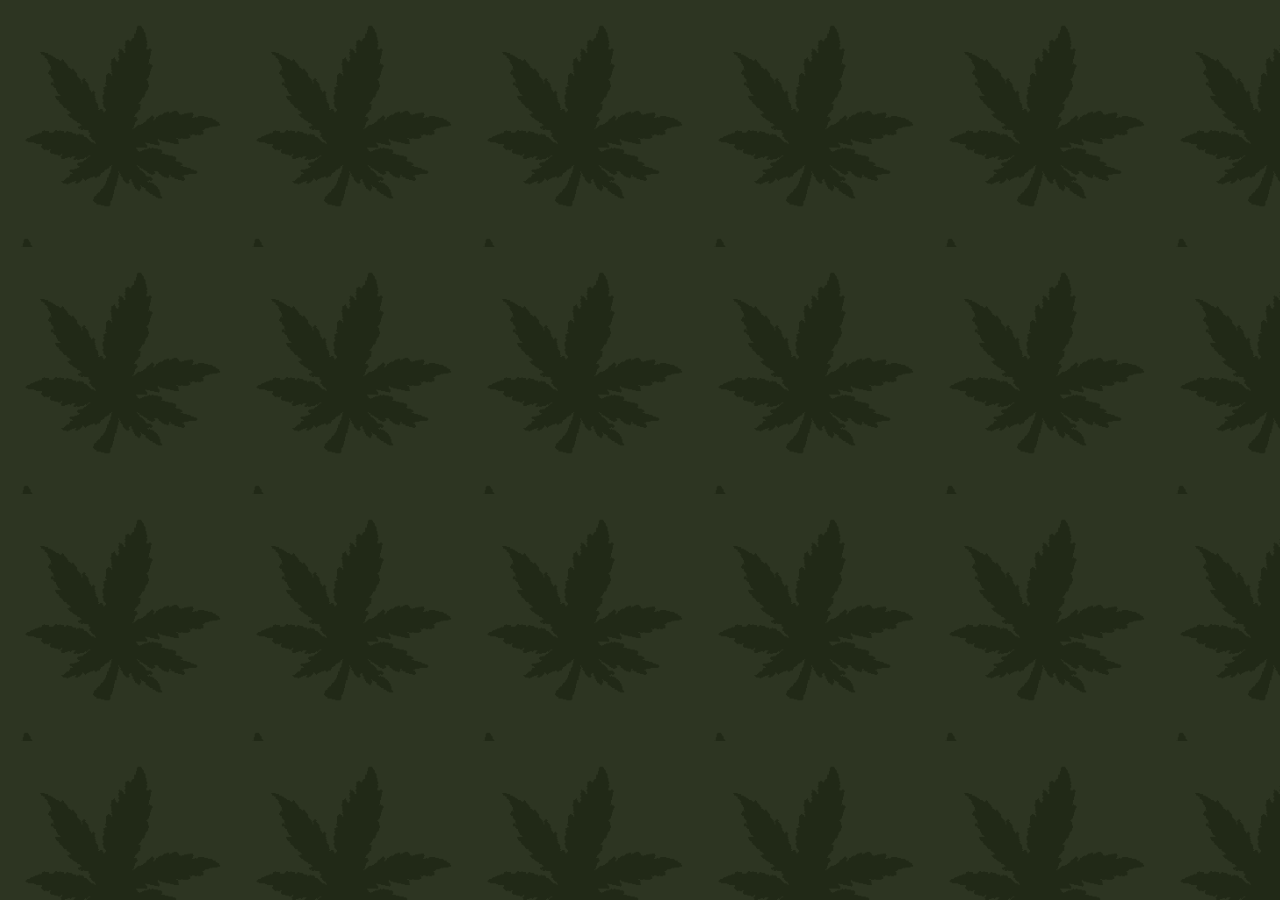
==== baap.html @ d7c857e2 "bbbinkv1" ====
<!DOCTYPE html>
<html lang="en">
<head>
  <meta charset="UTF-8">
  <meta name="viewport" content="width=device-width, initial-scale=1">
  <title>Bim Bam Baap</title>
  <link rel="stylesheet" href="style.css">
</head>
<body>
</body>
</html>
---- style.css ----
* {
  box-sizing: border-box;
}

html,
body {
  height: 100%;
  margin: 0;
}

body {
  background-color: #2d3522;
  background-image: url("assets/background.png");
  background-repeat: repeat;
  background-size: 231px 247px;
  font-family: "Trebuchet MS", "Segoe UI", Arial, sans-serif;
}

.menu {
  min-height: 100%;
  display: flex;
  flex-direction: column;
  align-items: center;
  justify-content: center;
  gap: 24px;
  padding: 24px;
}

.btn {
  display: block;
  width: min(86vw, 360px);
  padding: 18px 24px;
  border-radius: 14px;
  text-align: center;
  text-decoration: none;
  font-weight: 800;
  font-size: 1.4rem;
  letter-spacing: 0.5px;
  color: #ffffff;
  border-bottom: 6px solid rgba(0, 0, 0, 0.3);
  transition: transform 0.1s ease, filter 0.1s ease;
}

.btn:hover {
  filter: brightness(1.1);
}

.btn:active {
  transform: translateY(3px);
  border-bottom-width: 3px;
}

.btn:focus-visible {
  outline: 3px solid #ffffff;
  outline-offset: 3px;
}

/* Bigger green button */
.btn-baap {
  width: min(92vw, 420px);
  padding: 24px 28px;
  font-size: 1.8rem;
  background: #4fa35a;
}

.btn-bong {
  background: #8a8f94;
}

.btn-blunt {
  background: #c49a6c;
}
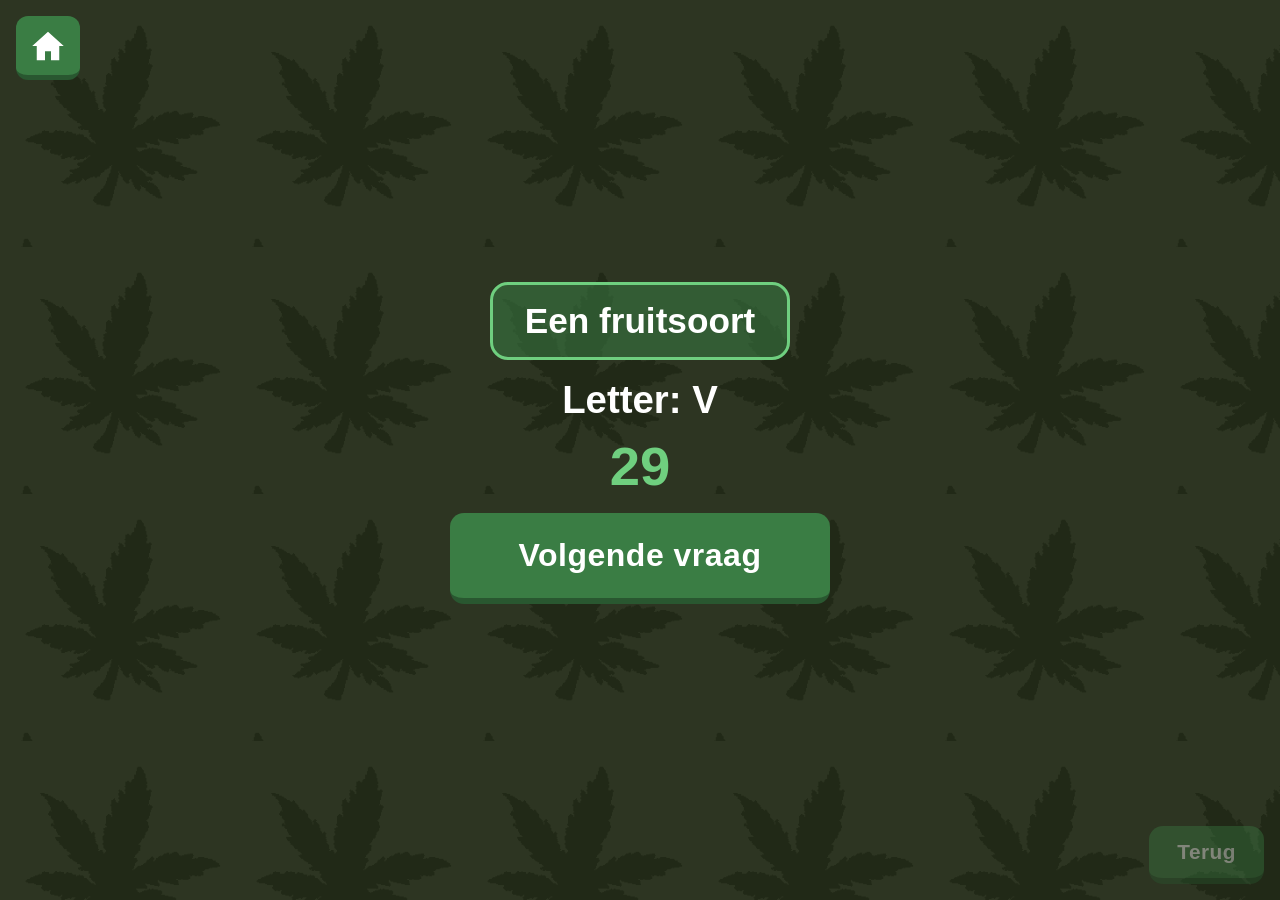
==== commit 725b14cf: "bbbinkv2-added baap game" ====
--- a/baap.html
+++ b/baap.html
@@ -1,5 +1,5 @@
 <!DOCTYPE html>
-<html lang="en">
+<html lang="nl">
 <head>
   <meta charset="UTF-8">
   <meta name="viewport" content="width=device-width, initial-scale=1">
@@ -7,5 +7,32 @@
   <link rel="stylesheet" href="style.css">
 </head>
 <body>
+  <a class="btn-home" href="index.html" aria-label="Home">
+    <svg viewBox="0 0 24 24" width="36" height="36" fill="#ffffff" aria-hidden="true">
+      <path d="M12 2.5 1.5 12h3v9.5h5.5v-6h4v6h5.5V12h3z"/>
+    </svg>
+  </a>
+
+  <main class="game">
+    <div class="question" id="question"></div>
+
+    <!-- Put your character image at assets/character.png -->
+    <img class="character" src="assets/character.png" alt="" onerror="this.style.display='none'">
+
+    <div class="letter" id="letter"></div>
+    <div class="timer" id="timer">30</div>
+
+    <!-- Shown instead of the character and timer when the time is up. Put the image at assets/jail.png -->
+    <div class="jail">
+      <img src="assets/jail.png" alt="" onerror="this.style.display='none'">
+      <span>Je gaat Jilla</span>
+    </div>
+
+    <button class="btn btn-baap" id="next" type="button">Volgende vraag</button>
+  </main>
+
+  <button class="btn btn-back" id="back" type="button">Terug</button>
+
+  <script src="baap.js"></script>
 </body>
 </html>
--- a/style.css
+++ b/style.css
@@ -28,13 +28,13 @@
 
 .btn {
   display: block;
-  width: min(86vw, 360px);
-  padding: 18px 24px;
+  width: min(86vw, 380px);
+  padding: 24px 24px;
   border-radius: 14px;
   text-align: center;
   text-decoration: none;
   font-weight: 800;
-  font-size: 1.4rem;
+  font-size: 2rem;
   letter-spacing: 0.5px;
   color: #ffffff;
   border-bottom: 6px solid rgba(0, 0, 0, 0.3);
@@ -55,18 +55,136 @@
   outline-offset: 3px;
 }
 
-/* Bigger green button */
 .btn-baap {
-  width: min(92vw, 420px);
-  padding: 24px 28px;
-  font-size: 1.8rem;
-  background: #4fa35a;
+  background: #3a7d44;
 }
 
 .btn-bong {
-  background: #8a8f94;
+  background: #7b4fb3;
 }
 
 .btn-blunt {
-  background: #c49a6c;
+  background: #7b4a2a;
 }
+
+/* ---------- Game page (baap.html) ---------- */
+
+.game {
+  min-height: 100%;
+  display: flex;
+  flex-direction: column;
+  align-items: center;
+  justify-content: center;
+  gap: 18px;
+  padding: 96px 24px 110px;
+  text-align: center;
+}
+
+.question {
+  min-width: min(70vw, 300px);
+  max-width: 92vw;
+  padding: 16px 32px;
+  border: 3px solid #6fcf7f;
+  border-radius: 18px;
+  background: rgba(58, 125, 68, 0.55);
+  color: #ffffff;
+  font-size: 2.2rem;
+  font-weight: 800;
+}
+
+.character {
+  max-width: 70vw;
+  max-height: 32vh;
+  width: auto;
+  height: auto;
+}
+
+.letter {
+  color: #ffffff;
+  font-size: 2.4rem;
+  font-weight: 800;
+}
+
+.timer {
+  color: #6fcf7f;
+  font-size: 3.4rem;
+  font-weight: 800;
+  line-height: 1;
+}
+
+button.btn {
+  border: 0;
+  border-bottom: 6px solid rgba(0, 0, 0, 0.3);
+  font-family: inherit;
+  cursor: pointer;
+}
+
+.btn-back {
+  position: fixed;
+  right: 16px;
+  bottom: 16px;
+  width: auto;
+  padding: 14px 28px;
+  font-size: 1.3rem;
+  background: #3a7d44;
+}
+
+.btn-back:disabled {
+  opacity: 0.4;
+  cursor: default;
+  pointer-events: none;
+}
+
+.btn-home {
+  position: fixed;
+  top: 16px;
+  left: 16px;
+  width: 64px;
+  height: 64px;
+  display: flex;
+  align-items: center;
+  justify-content: center;
+  border-radius: 12px;
+  background: #3a7d44;
+  border-bottom: 5px solid rgba(0, 0, 0, 0.3);
+}
+
+.btn-home:active {
+  transform: translateY(3px);
+  border-bottom-width: 2px;
+}
+
+.btn-home:focus-visible {
+  outline: 3px solid #ffffff;
+  outline-offset: 3px;
+}
+
+/* Time is up */
+.jail {
+  display: none;
+  align-items: center;
+  justify-content: center;
+  flex-wrap: wrap;
+  gap: 16px;
+  color: #5aa865;
+  font-size: 2rem;
+  font-weight: 800;
+  letter-spacing: 2px;
+  text-transform: uppercase;
+}
+
+.jail img {
+  max-width: 40vw;
+  max-height: 22vh;
+  width: auto;
+  height: auto;
+}
+
+.timeup .jail {
+  display: flex;
+}
+
+.timeup .character,
+.timeup .timer {
+  display: none;
+}
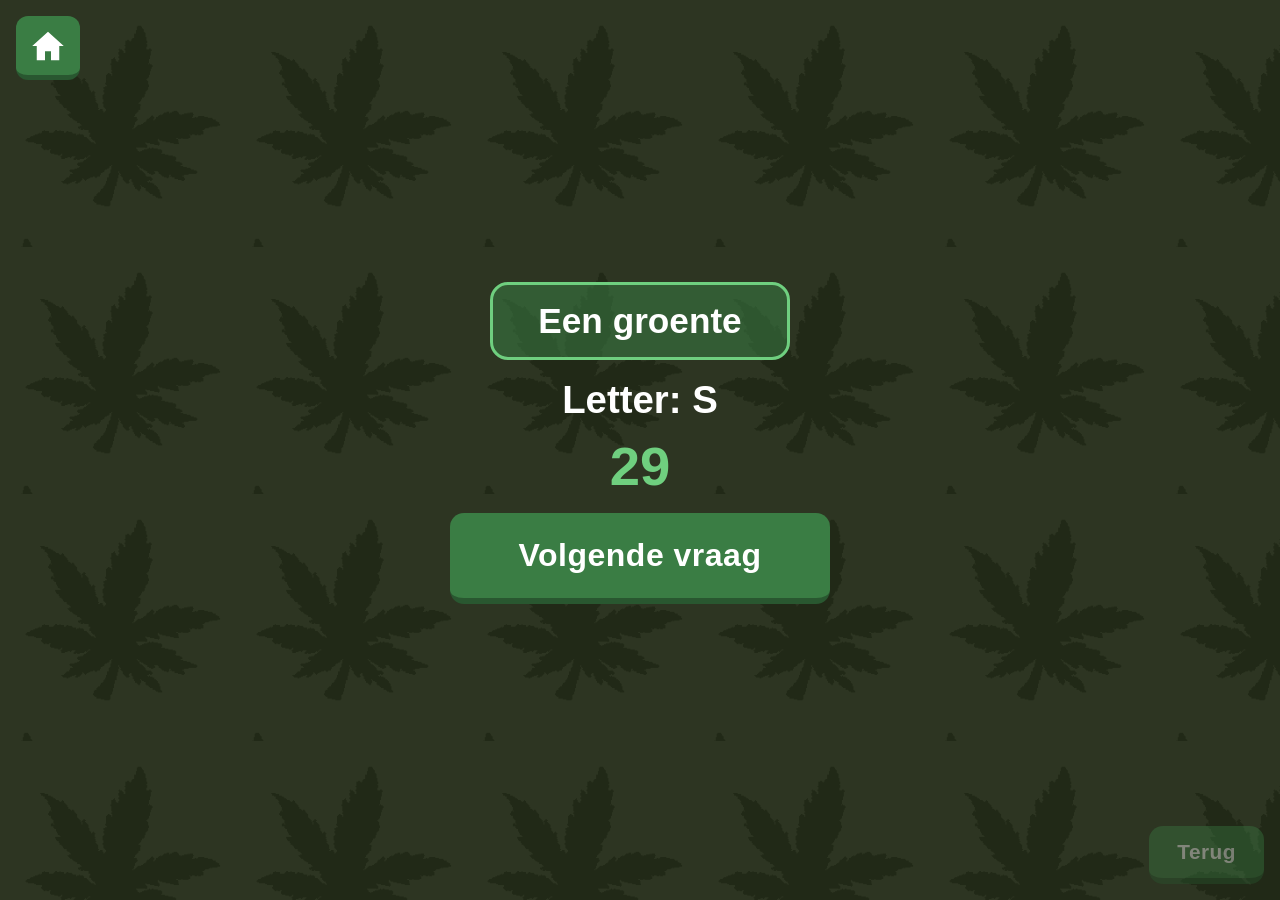
==== commit 62b31c2c: "bbbinkv3 - added bbbong and bbblunt" ====
--- a/baap.html
+++ b/baap.html
@@ -6,7 +6,7 @@
   <title>Bim Bam Baap</title>
   <link rel="stylesheet" href="style.css">
 </head>
-<body>
+<body class="theme-baap">
   <a class="btn-home" href="index.html" aria-label="Home">
     <svg viewBox="0 0 24 24" width="36" height="36" fill="#ffffff" aria-hidden="true">
       <path d="M12 2.5 1.5 12h3v9.5h5.5v-6h4v6h5.5V12h3z"/>
@@ -28,11 +28,11 @@
       <span>Je gaat Jilla</span>
     </div>
 
-    <button class="btn btn-baap" id="next" type="button">Volgende vraag</button>
+    <button class="btn btn-main" id="next" type="button">Volgende vraag</button>
   </main>
 
   <button class="btn btn-back" id="back" type="button">Terug</button>
 
-  <script src="baap.js"></script>
+  <script src="game.js"></script>
 </body>
 </html>
--- a/style.css
+++ b/style.css
@@ -188,3 +188,45 @@
 .timeup .timer {
   display: none;
 }
+
+/* ---------- Page colours for the three games ---------- */
+
+:root {
+  --accent: #3a7d44;
+  --accent-light: #6fcf7f;
+  --question-bg: rgba(58, 125, 68, 0.55);
+  --jail-text: #5aa865;
+}
+
+.theme-bong {
+  --accent: #7b4fb3;
+  --accent-light: #b08ae0;
+  --question-bg: rgba(123, 79, 179, 0.55);
+  --jail-text: #a07fd0;
+}
+
+.theme-blunt {
+  --accent: #7b4a2a;
+  --accent-light: #c08a5a;
+  --question-bg: rgba(123, 74, 42, 0.55);
+  --jail-text: #b07a4f;
+}
+
+.question {
+  border-color: var(--accent-light);
+  background: var(--question-bg);
+}
+
+.timer {
+  color: var(--accent-light);
+}
+
+.jail {
+  color: var(--jail-text);
+}
+
+.btn-main,
+.btn-back,
+.btn-home {
+  background: var(--accent);
+}
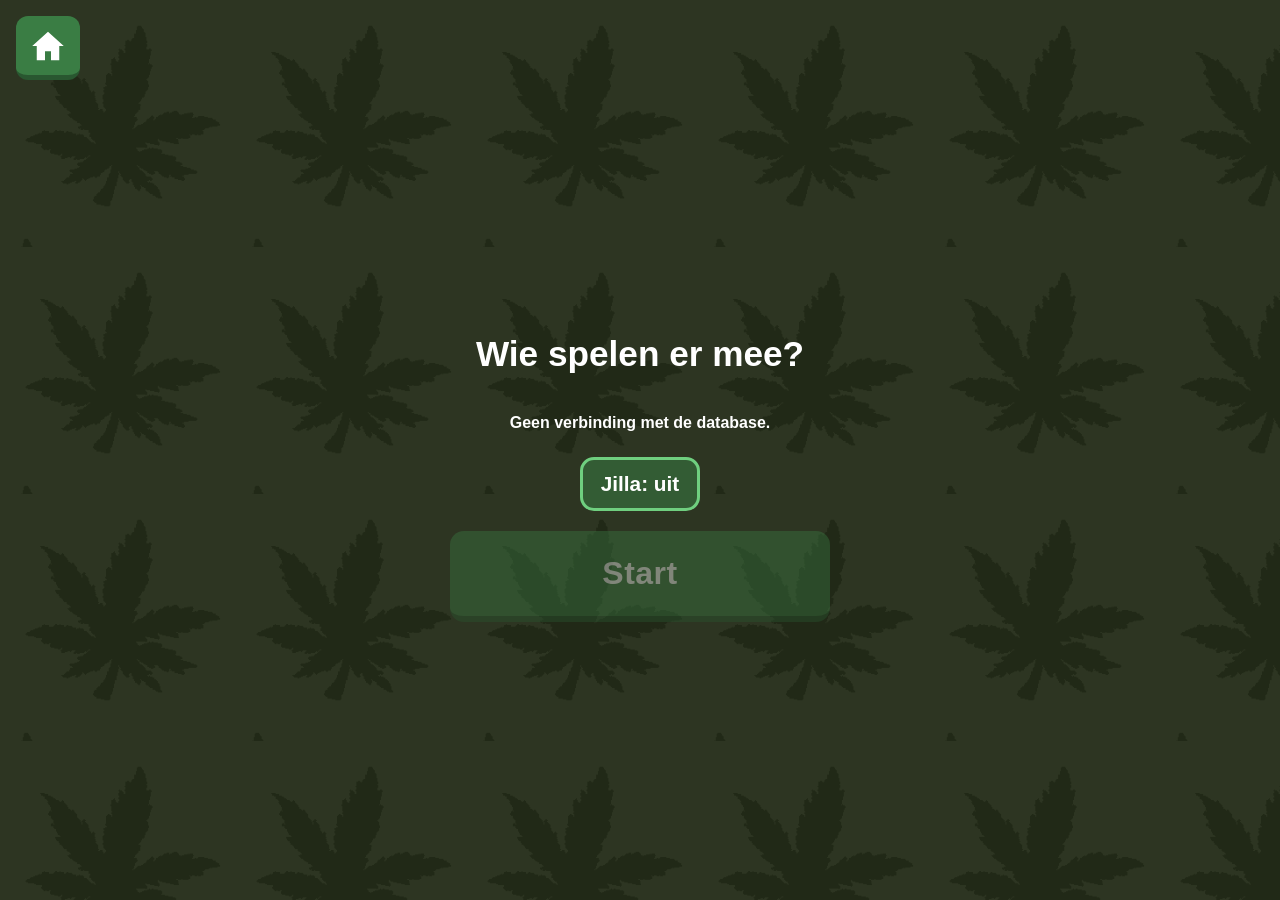
==== commit cfc78c49: "bbbv4-db added, jilla fixed, accouts added" ====
--- a/baap.html
+++ b/baap.html
@@ -13,7 +13,18 @@
     </svg>
   </a>
 
-  <main class="game">
+  <!-- Step 1: choose the players -->
+  <main class="setup" id="setup">
+    <h1>Wie spelen er mee?</h1>
+    <div class="players" id="players"></div>
+    <p class="msg" id="setupMsg" role="status"></p>
+    <button class="toggle" id="jillaToggle" type="button" aria-pressed="false">Jilla: uit</button>
+    <button class="btn btn-main" id="start" type="button" disabled>Start</button>
+  </main>
+
+  <!-- Step 2: the game -->
+  <main class="game" id="game" hidden>
+    <div class="turn" id="turn"></div>
     <div class="question" id="question"></div>
 
     <!-- Put your character image at assets/character.png -->
@@ -22,17 +33,19 @@
     <div class="letter" id="letter"></div>
     <div class="timer" id="timer">30</div>
 
-    <!-- Shown instead of the character and timer when the time is up. Put the image at assets/jail.png -->
+    <!-- Shown instead of the character and timer when a player goes to Jilla. Put the image at assets/jail.png -->
     <div class="jail">
       <img src="assets/jail.png" alt="" onerror="this.style.display='none'">
       <span>Je gaat Jilla</span>
     </div>
 
     <button class="btn btn-main" id="next" type="button">Volgende vraag</button>
+
+    <button class="btn btn-jilla" id="jilla" type="button" hidden>Jilla</button>
+    <button class="btn btn-back" id="back" type="button">Terug</button>
   </main>
 
-  <button class="btn btn-back" id="back" type="button">Terug</button>
-
+  <script src="database.js"></script>
   <script src="game.js"></script>
 </body>
 </html>
--- a/style.css
+++ b/style.css
@@ -119,7 +119,8 @@
   cursor: pointer;
 }
 
-.btn-back {
+.btn-back,
+.btn-settings {
   position: fixed;
   right: 16px;
   bottom: 16px;
@@ -180,12 +181,12 @@
   height: auto;
 }
 
-.timeup .jail {
-  display: flex;
-}
-
-.timeup .character,
-.timeup .timer {
+.jailed .jail {
+  display: flex;
+}
+
+.jailed .character,
+.jailed .timer {
   display: none;
 }
 
@@ -227,6 +228,141 @@
 
 .btn-main,
 .btn-back,
+.btn-settings,
 .btn-home {
   background: var(--accent);
 }
+
+/* ---------- Extras: hidden fix, setup screen, settings, Jilla ---------- */
+
+[hidden] {
+  display: none !important;
+}
+
+button.btn:disabled {
+  opacity: 0.4;
+  cursor: default;
+  pointer-events: none;
+}
+
+.turn {
+  color: #ffffff;
+  font-size: 1.7rem;
+  font-weight: 800;
+  max-width: 92vw;
+  overflow-wrap: anywhere;
+}
+
+.btn-jilla {
+  position: fixed;
+  left: 16px;
+  bottom: 16px;
+  width: auto;
+  padding: 14px 28px;
+  font-size: 1.3rem;
+  background: #b03a35;
+}
+
+.setup {
+  min-height: 100%;
+  display: flex;
+  flex-direction: column;
+  align-items: center;
+  justify-content: center;
+  gap: 20px;
+  padding: 96px 24px 40px;
+  text-align: center;
+}
+
+.setup h1 {
+  margin: 0;
+  color: #ffffff;
+  font-size: 2.2rem;
+}
+
+.players {
+  display: flex;
+  flex-wrap: wrap;
+  justify-content: center;
+  gap: 12px;
+  max-width: min(92vw, 640px);
+}
+
+.player,
+.toggle {
+  display: flex;
+  align-items: center;
+  gap: 10px;
+  padding: 12px 18px;
+  border: 3px solid var(--accent-light);
+  border-radius: 14px;
+  background: var(--question-bg);
+  color: #ffffff;
+  font-family: inherit;
+  font-size: 1.3rem;
+  font-weight: 800;
+  cursor: pointer;
+}
+
+.player.on,
+.toggle.on {
+  background: var(--accent);
+}
+
+.badge {
+  min-width: 28px;
+  height: 28px;
+  display: inline-flex;
+  align-items: center;
+  justify-content: center;
+  border-radius: 50%;
+  background: #ffffff;
+  color: var(--accent);
+  font-size: 1rem;
+}
+
+.badge:empty {
+  display: none;
+}
+
+.player:focus-visible,
+.toggle:focus-visible,
+.create input:focus-visible {
+  outline: 3px solid #ffffff;
+  outline-offset: 3px;
+}
+
+.msg {
+  min-height: 1.4em;
+  margin: 0;
+  color: #ffffff;
+  font-weight: 700;
+  max-width: 92vw;
+}
+
+.create {
+  width: min(86vw, 380px);
+  display: flex;
+  flex-direction: column;
+  gap: 16px;
+}
+
+.create label {
+  display: block;
+  text-align: left;
+  color: #ffffff;
+  font-weight: 800;
+}
+
+.create input {
+  display: block;
+  width: 100%;
+  margin-top: 6px;
+  padding: 14px;
+  border: 3px solid var(--accent-light);
+  border-radius: 12px;
+  background: rgba(0, 0, 0, 0.35);
+  color: #ffffff;
+  font-family: inherit;
+  font-size: 1.2rem;
+}
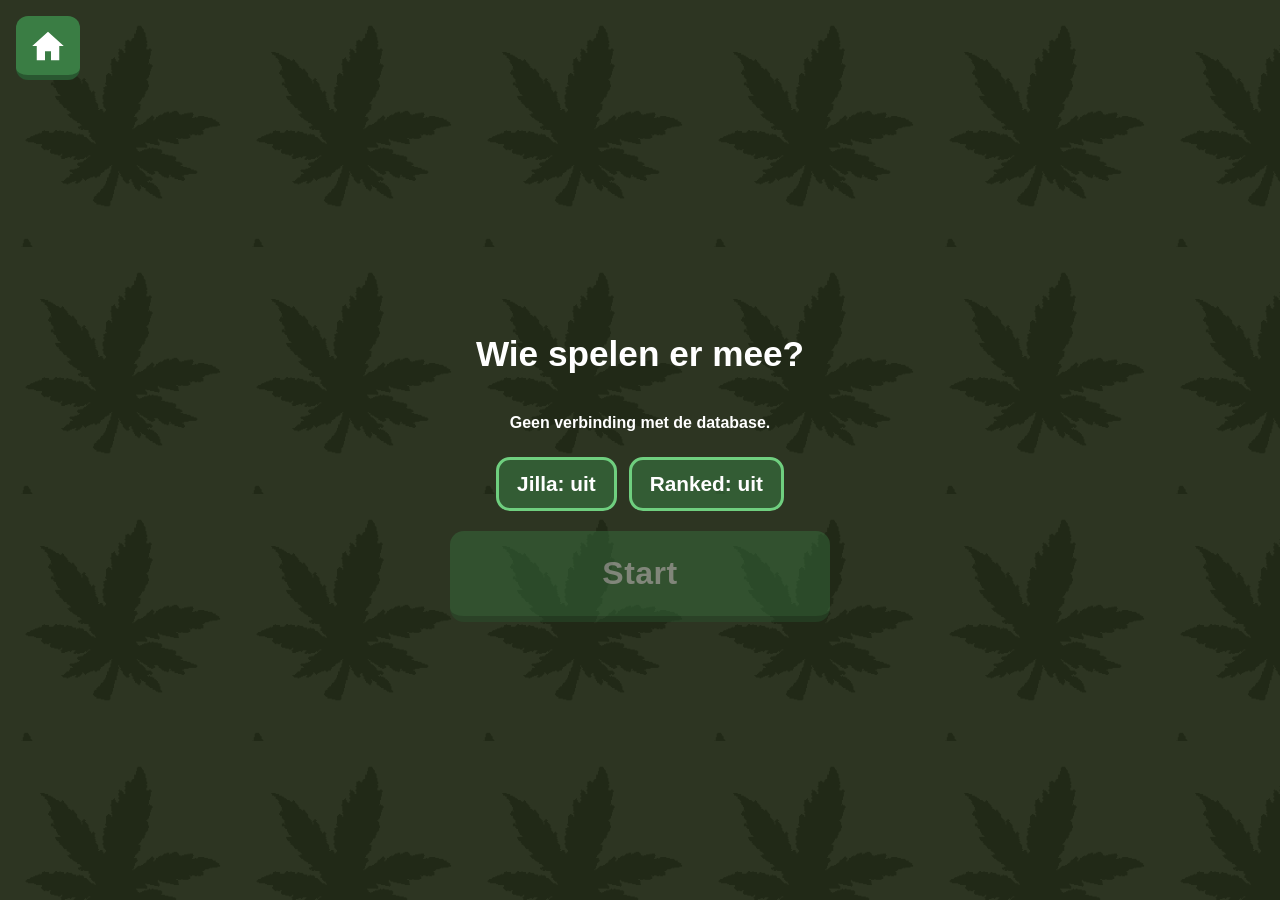
==== commit e5424e90: "new changes asda" ====
--- a/baap.html
+++ b/baap.html
@@ -6,23 +6,26 @@
   <title>Bim Bam Baap</title>
   <link rel="stylesheet" href="style.css">
 </head>
-<body class="theme-baap">
-  <a class="btn-home" href="index.html" aria-label="Home">
+<body class="theme-baap" data-game="baap">
+  <a class="btn-home" id="home" href="index.html" aria-label="Home">
     <svg viewBox="0 0 24 24" width="36" height="36" fill="#ffffff" aria-hidden="true">
       <path d="M12 2.5 1.5 12h3v9.5h5.5v-6h4v6h5.5V12h3z"/>
     </svg>
   </a>
 
-  <!-- Step 1: choose the players -->
+  <!-- Choose the players (also used as the game settings during a game) -->
   <main class="setup" id="setup">
-    <h1>Wie spelen er mee?</h1>
+    <h1 id="setupTitle">Wie spelen er mee?</h1>
     <div class="players" id="players"></div>
     <p class="msg" id="setupMsg" role="status"></p>
-    <button class="toggle" id="jillaToggle" type="button" aria-pressed="false">Jilla: uit</button>
+    <div class="toggles">
+      <button class="toggle" id="jillaToggle" type="button" aria-pressed="false">Jilla: uit</button>
+      <button class="toggle" id="rankedToggle" type="button" aria-pressed="false">Ranked: uit</button>
+    </div>
     <button class="btn btn-main" id="start" type="button" disabled>Start</button>
   </main>
 
-  <!-- Step 2: the game -->
+  <!-- The game -->
   <main class="game" id="game" hidden>
     <div class="turn" id="turn"></div>
     <div class="question" id="question"></div>
@@ -39,10 +42,29 @@
       <span>Je gaat Jilla</span>
     </div>
 
-    <button class="btn btn-main" id="next" type="button">Volgende vraag</button>
+    <div class="actions">
+      <button class="btn btn-main" id="next" type="button">Volgende vraag</button>
+      <div class="multi">
+        <button class="btn btn-main" id="double" type="button">Dubbel</button>
+        <button class="btn btn-main" id="triple" type="button">Trippel</button>
+      </div>
+    </div>
 
-    <button class="btn btn-jilla" id="jilla" type="button" hidden>Jilla</button>
+    <button class="btn btn-jilla" id="jilla" type="button">Jilla</button>
+    <button class="btn-gamesettings" id="gameSettings" type="button" aria-label="Spelinstellingen" title="Spelinstellingen">
+      <svg viewBox="0 0 24 24" width="32" height="32" fill="#ffffff" aria-hidden="true"><path d="M19.14 12.94c.04-.3.06-.61.06-.94 0-.32-.02-.64-.07-.94l2.03-1.58a.49.49 0 0 0 .12-.61l-1.92-3.32a.488.488 0 0 0-.59-.22l-2.39.96c-.5-.38-1.03-.7-1.62-.94l-.36-2.54a.484.484 0 0 0-.48-.41h-3.84c-.24 0-.43.17-.47.41l-.36 2.54c-.59.24-1.13.57-1.62.94l-2.39-.96c-.22-.08-.47 0-.59.22L2.74 8.87c-.12.21-.08.47.12.61l2.03 1.58c-.05.3-.09.63-.09.94s.02.64.07.94l-2.03 1.58a.49.49 0 0 0-.12.61l1.92 3.32c.12.22.37.29.59.22l2.39-.96c.5.38 1.03.7 1.62.94l.36 2.54c.05.24.24.41.48.41h3.84c.24 0 .44-.17.47-.41l.36-2.54c.59-.24 1.13-.56 1.62-.94l2.39.96c.22.08.47 0 .59-.22l1.92-3.32c.12-.22.07-.47-.12-.61l-2.01-1.58zM12 15.6c-1.98 0-3.6-1.62-3.6-3.6s1.62-3.6 3.6-3.6 3.6 1.62 3.6 3.6-1.62 3.6-3.6 3.6z"/></svg>
+    </button>
     <button class="btn btn-back" id="back" type="button">Terug</button>
+  </main>
+
+  <!-- Recap after pressing Home in a ranked game -->
+  <main class="setup" id="recap" hidden>
+    <h1>Samenvatting</h1>
+    <div class="board" id="recapList"></div>
+    <p class="msg" id="recapJilla"></p>
+    <p class="msg" id="recapMsg" role="status"></p>
+    <button class="btn btn-main" id="retrySave" type="button" hidden>Opnieuw opslaan</button>
+    <a class="btn btn-main" href="index.html">Naar het menu</a>
   </main>
 
   <script src="database.js"></script>
--- a/style.css
+++ b/style.css
@@ -119,14 +119,13 @@
   cursor: pointer;
 }
 
-.btn-back,
-.btn-settings {
+.btn-back {
   position: fixed;
   right: 16px;
   bottom: 16px;
   width: auto;
-  padding: 14px 28px;
-  font-size: 1.3rem;
+  padding: 12px 20px;
+  font-size: 1.2rem;
   background: #3a7d44;
 }
 
@@ -186,7 +185,13 @@
 }
 
 .jailed .character,
-.jailed .timer {
+.jailed .timer,
+.jailed .multi {
+  display: none;
+}
+
+.viewing .timer,
+.viewing .multi {
   display: none;
 }
 
@@ -258,8 +263,8 @@
   left: 16px;
   bottom: 16px;
   width: auto;
-  padding: 14px 28px;
-  font-size: 1.3rem;
+  padding: 12px 20px;
+  font-size: 1.2rem;
   background: #b03a35;
 }
 
@@ -366,3 +371,180 @@
   font-family: inherit;
   font-size: 1.2rem;
 }
+
+/* ---------- Icon buttons ---------- */
+
+.btn-settings,
+.btn-trophy,
+.btn-gamesettings {
+  position: fixed;
+  width: 64px;
+  height: 64px;
+  display: flex;
+  align-items: center;
+  justify-content: center;
+  padding: 0;
+  border: 0;
+  border-bottom: 5px solid rgba(0, 0, 0, 0.3);
+  border-radius: 12px;
+  background: var(--accent);
+  cursor: pointer;
+  text-decoration: none;
+}
+
+.btn-settings {
+  top: 16px;
+  right: 16px;
+}
+
+.btn-trophy {
+  bottom: 16px;
+  left: 16px;
+}
+
+.btn-gamesettings {
+  bottom: 16px;
+  left: 50%;
+  width: 56px;
+  height: 56px;
+  margin-left: -28px;
+}
+
+.btn-settings:active,
+.btn-trophy:active,
+.btn-gamesettings:active {
+  border-bottom-width: 2px;
+}
+
+.btn-settings:focus-visible,
+.btn-trophy:focus-visible,
+.btn-gamesettings:focus-visible {
+  outline: 3px solid #ffffff;
+  outline-offset: 3px;
+}
+
+/* ---------- Game buttons ---------- */
+
+.actions {
+  display: flex;
+  flex-direction: column;
+  gap: 14px;
+  width: min(86vw, 380px);
+}
+
+.actions .btn {
+  width: 100%;
+}
+
+.multi {
+  display: flex;
+  gap: 12px;
+}
+
+.multi .btn {
+  flex: 1;
+  width: auto;
+  padding: 14px 8px;
+  font-size: 1.4rem;
+}
+
+.toggles {
+  display: flex;
+  flex-wrap: wrap;
+  justify-content: center;
+  gap: 12px;
+}
+
+.toggle:disabled,
+.player:disabled {
+  opacity: 0.65;
+  cursor: default;
+}
+
+/* ---------- Recap and leaderboards ---------- */
+
+.board {
+  width: min(92vw, 420px);
+  padding: 16px 20px;
+  border: 3px solid var(--accent-light);
+  border-radius: 18px;
+  background: var(--question-bg);
+  color: #ffffff;
+  text-align: left;
+}
+
+.board h2 {
+  margin: 0 0 10px;
+  font-size: 1.4rem;
+}
+
+.row {
+  display: flex;
+  justify-content: space-between;
+  gap: 16px;
+  padding: 6px 0;
+  font-size: 1.2rem;
+  font-weight: 800;
+}
+
+.row span:first-child {
+  overflow-wrap: anywhere;
+}
+
+.boardpage {
+  min-height: 100%;
+  display: flex;
+  flex-direction: column;
+  align-items: center;
+  gap: 20px;
+  padding: 96px 24px 60px;
+  text-align: center;
+}
+
+.boardpage h1 {
+  margin: 0;
+  color: #ffffff;
+  font-size: 2.2rem;
+}
+
+#boards {
+  display: flex;
+  flex-direction: column;
+  align-items: center;
+  gap: 20px;
+}
+
+/* ---------- Admin code bar (settings) ---------- */
+
+.withbar {
+  padding-bottom: 130px;
+}
+
+.adminbar {
+  position: fixed;
+  left: 0;
+  right: 0;
+  bottom: 0;
+  display: flex;
+  justify-content: center;
+  gap: 10px;
+  padding: 12px 16px calc(12px + env(safe-area-inset-bottom, 0px));
+  background: rgba(20, 28, 16, 0.94);
+}
+
+.adminbar input {
+  width: min(60vw, 260px);
+  padding: 12px;
+  border: 3px solid var(--accent-light);
+  border-radius: 12px;
+  background: rgba(0, 0, 0, 0.35);
+  color: #ffffff;
+  font-family: inherit;
+  font-size: 1.1rem;
+}
+
+.adminbar .btn {
+  width: auto;
+  padding: 12px 22px;
+  font-size: 1.2rem;
+}
